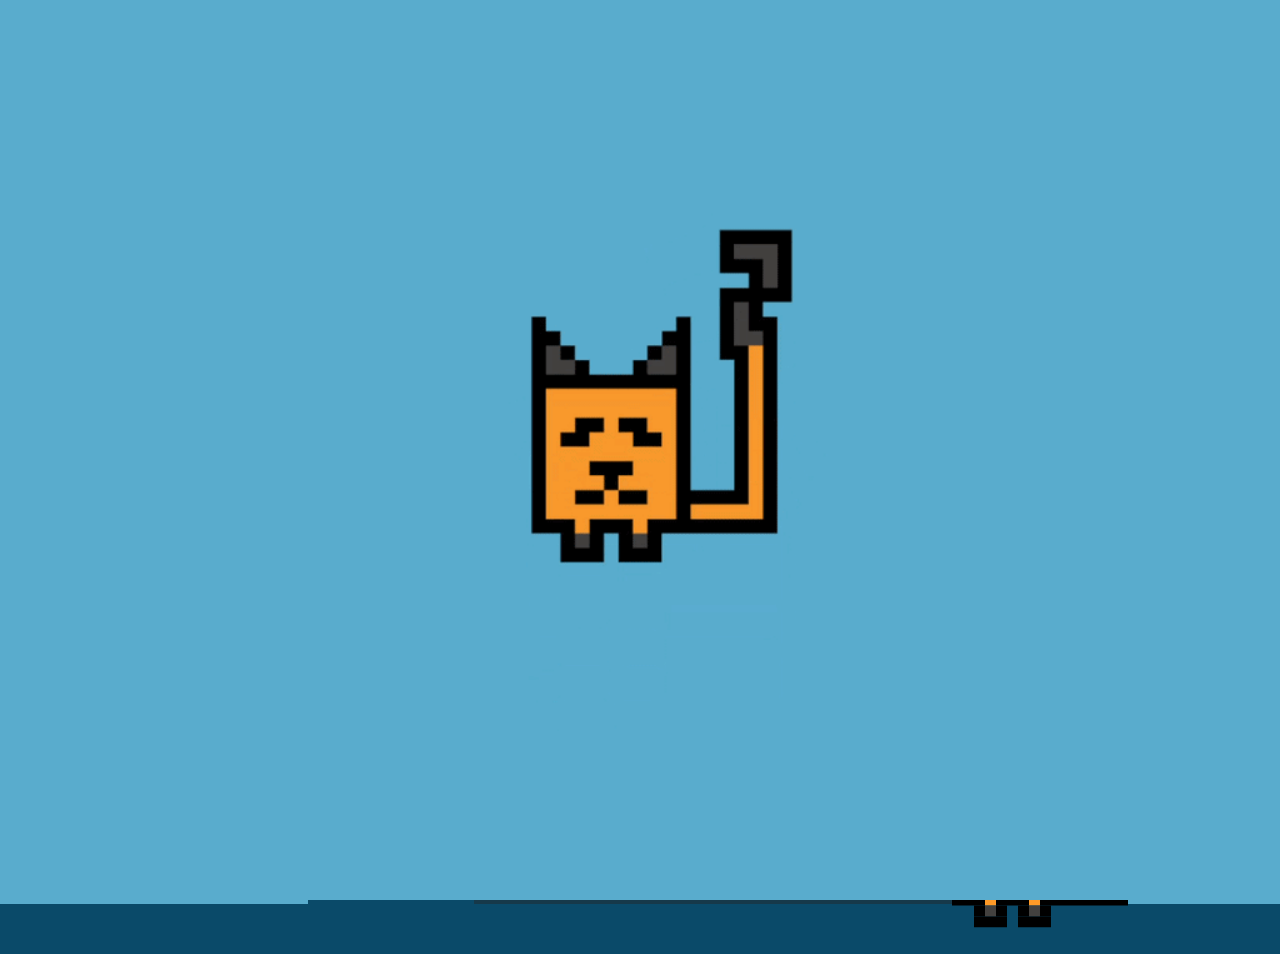
==== index.html @ 2dd996f3 "Added main.js, added dialog window" ====
<!DOCTYPE html>
<html lang="ru">

<head>
  <meta charset="UTF-8">
  <meta name="viewport" content="width=device-width, initial-scale=1.0">
  <meta http-equiv="X-UA-Compatible" content="ie=edge">
  <link rel="stylesheet" href="css/style.css">
  <link rel="preconnect" href="https://fonts.googleapis.com">
  <link rel="preconnect" href="https://fonts.gstatic.com" crossorigin>
  <link href="https://fonts.googleapis.com/css2?family=Days+One&display=swap" rel="stylesheet">
  <title>Код В Квадрате</title>
</head>

<body>
  <div class="preloader" id="preloader">
    <img class="preloader__gif" src="assets/cat_loader.gif" alt="Загрузка">
  </div>
  <header class="header">
    <div class="container">
      <div class="header__wrapper">
        <a class="header__main-link" href="index.html" aria-label="Ссылка на главную страницу">
          <svg class="header__icon-paw-main" width="68" height="60" aria-hidden="true">
            <use xlink:href="images/sprite.svg#icon-paw-main"></use>
          </svg>
        </a>
      </div>
    </div>
  </header>
  <main>
    <section class="main-page">
      <div class="container">
        <h1 class="visually-hidden">Код в Квадрате</h1>
        <div class="main-page__wrapper">
          <svg class="main-page__icon-pawprint" width="273" height="412" aria-hidden="true">
            <use xlink:href="images/sprite.svg#icon-pawprint"></use>
          </svg>
          <div class="main-page__game-preshow">

          </div>
          <ul class="main-page__codebox-list">
            <li class="main-page__codebox-item">
              <div class="main-page__box main-page__box--secret">
                <svg class="main-page__icon-question-mark" width="40" height="65" aria-hidden="true">
                  <use xlink:href="images/sprite.svg#icon-question-mark"></use>
                </svg>
              </div>
            </li>
            <li class="main-page__codebox-item">
              <div class="main-page__box">
                <svg class="main-page__icon-lock" width="66" height="78" aria-hidden="true">
                  <use xlink:href="images/sprite.svg#icon-lock"></use>
                </svg>
              </div>
            </li>
            <li class="main-page__codebox-item">
              <div class="main-page__box">
                <svg class="main-page__icon-lock" width="66" height="78" aria-hidden="true">
                  <use xlink:href="images/sprite.svg#icon-lock"></use>
                </svg>
              </div>
            </li>
            <li class="main-page__codebox-item">
              <div class="main-page__box">
                <svg class="main-page__icon-lock" width="66" height="78" aria-hidden="true">
                  <use xlink:href="images/sprite.svg#icon-lock"></use>
                </svg>
              </div>
            </li>
          </ul>
          <svg class="main-page__icon-sun" width="275" height="275" aria-hidden="true">
            <use xlink:href="images/sprite.svg#icon-sun"></use>
          </svg>
        </div>
      </div>
    </section>
  </main>
  <div class="dialog-overlay" id="dialog">
    <div class="dialog-box">
      <img class="dialog-box__cat-img" id="cat-sprite" src="images/cat-dialog-1.png" width="180" height="230"
        alt="Кот Рудис">
      <div class="dialog-box__picture">
        <picture>
          <img class="dialog-box__image" src="images/dialog-bg.png" width="1691" height="413" alt="Фон диалога">
        </picture>
      </div>
      <div class="dialog-box__content">
        <p class="dialog-box__text" id="dialog-text"></p>
        <div class="custom-input" id="name-container" hidden>
          <input class="custom-input__field" id="name" type="text" name="user-name" placeholder="Введи своё имя..."  maxlength="20">
        </div>
      </div>
      <button class="dialog-box__btn btn" id="next-btn">
        <svg class="dialog-box__icon-paw-btn" width="231" height="220" aria-hidden="true">
          <use xlink:href="images/sprite.svg#icon-paw-btn"></use>
        </svg>
      </button>
    </div>
  </div>
  <footer class="footer">
    <div class="container">
      <svg class="footer__icon-cat-smiling" width="187" height="187" aria-hidden="true">
        <use xlink:href="images/sprite.svg#icon-cat-smiling"></use>
      </svg>
    </div>
  </footer>
  <script src="js/main.js"></script>
</body>

</html>
---- css/style.css ----
/* Global */
/* ------------------------------------ */
/*! normalize.css v8.0.1 | MIT License | github.com/necolas/normalize.css */
/* Document
  ========================================================================== */
/**
 * 1. Correct the line height in all browsers.
 * 2. Prevent adjustments of font size after orientation changes in iOS.
 */
html {
  line-height: 1.15; /* 1 */
  -webkit-text-size-adjust: 100%; /* 2 */
}

/* Sections
  ========================================================================== */
/**
* Remove the margin in all browsers.
*/
body {
  margin: 0;
}

/**
* Render the `main` element consistently in IE.
*/
main {
  display: block;
}

/**
* Correct the font size and margin on `h1` elements within `section` and
* `article` contexts in Chrome, Firefox, and Safari.
*/
h1 {
  margin: 0.67em 0;
  font-size: 2em;
}

/* Grouping content
  ========================================================================== */
/**
* 1. Add the correct box sizing in Firefox.
* 2. Show the overflow in Edge and IE.
*/
hr {
  box-sizing: content-box; /* 1 */
  height: 0; /* 1 */
  overflow: visible; /* 2 */
}

/**
* 1. Correct the inheritance and scaling of font size in all browsers.
* 2. Correct the odd `em` font sizing in all browsers.
*/
pre {
  font-size: 1em; /* 2 */
  font-family: monospace, monospace; /* 1 */
}

/* Text-level semantics
  ========================================================================== */
/**
* Remove the gray background on active links in IE 10.
*/
a {
  background-color: transparent;
}

/**
* 1. Remove the bottom border in Chrome 57-
* 2. Add the correct text decoration in Chrome, Edge, IE, Opera, and Safari.
*/
abbr[title] {
  text-decoration: underline; /* 2 */
  -webkit-text-decoration: underline dotted;
          text-decoration: underline dotted; /* 2 */
  border-bottom: none; /* 1 */
}

/**
* Add the correct font weight in Chrome, Edge, and Safari.
*/
b,
strong {
  font-weight: bolder;
}

/**
* 1. Correct the inheritance and scaling of font size in all browsers.
* 2. Correct the odd `em` font sizing in all browsers.
*/
code,
kbd,
samp {
  font-size: 1em; /* 2 */
  font-family: monospace, monospace; /* 1 */
}

/**
* Add the correct font size in all browsers.
*/
small {
  font-size: 80%;
}

/**
* Prevent `sub` and `sup` elements from affecting the line height in
* all browsers.
*/
sub,
sup {
  position: relative;
  font-size: 75%;
  line-height: 0;
  vertical-align: baseline;
}

sub {
  bottom: -0.25em;
}

sup {
  top: -0.5em;
}

/* Embedded content
  ========================================================================== */
/**
* Remove the border on images inside links in IE 10.
*/
img {
  border-style: none;
}

/* Forms
  ========================================================================== */
/**
* 1. Change the font styles in all browsers.
* 2. Remove the margin in Firefox and Safari.
*/
button,
input,
optgroup,
select,
textarea {
  margin: 0; /* 2 */
  font-size: 100%; /* 1 */
  line-height: 1.15; /* 1 */
  font-family: inherit; /* 1 */
}

/**
* Show the overflow in IE.
* 1. Show the overflow in Edge.
*/
button,
input {
  /* 1 */
  overflow: visible;
}

/**
* Remove the inheritance of text transform in Edge, Firefox, and IE.
* 1. Remove the inheritance of text transform in Firefox.
*/
button,
select {
  /* 1 */
  text-transform: none;
}

/**
* Correct the inability to style clickable types in iOS and Safari.
*/
button,
[type=button],
[type=reset],
[type=submit] {
  -webkit-appearance: button;
}

/**
* Remove the inner border and padding in Firefox.
*/
button::-moz-focus-inner,
[type=button]::-moz-focus-inner,
[type=reset]::-moz-focus-inner,
[type=submit]::-moz-focus-inner {
  padding: 0;
  border-style: none;
}

/**
* Restore the focus styles unset by the previous rule.
*/
button:-moz-focusring,
[type=button]:-moz-focusring,
[type=reset]:-moz-focusring,
[type=submit]:-moz-focusring {
  outline: 1px dotted ButtonText;
}

/**
* Correct the padding in Firefox.
*/
fieldset {
  padding: 0.35em 0.75em 0.625em;
}

/**
* 1. Correct the text wrapping in Edge and IE.
* 2. Correct the color inheritance from `fieldset` elements in IE.
* 3. Remove the padding so developers are not caught out when they zero out
*    `fieldset` elements in all browsers.
*/
legend {
  display: table; /* 1 */
  box-sizing: border-box; /* 1 */
  max-width: 100%; /* 1 */
  padding: 0; /* 3 */
  color: inherit; /* 2 */
  white-space: normal; /* 1 */
}

/**
* Add the correct vertical alignment in Chrome, Firefox, and Opera.
*/
progress {
  vertical-align: baseline;
}

/**
* Remove the default vertical scrollbar in IE 10+.
*/
textarea {
  overflow: auto;
}

/**
* 1. Add the correct box sizing in IE 10.
* 2. Remove the padding in IE 10.
*/
[type=checkbox],
[type=radio] {
  box-sizing: border-box; /* 1 */
  padding: 0; /* 2 */
}

/**
* Correct the cursor style of increment and decrement buttons in Chrome.
*/
[type=number]::-webkit-inner-spin-button,
[type=number]::-webkit-outer-spin-button {
  height: auto;
}

/**
* 1. Correct the odd appearance in Chrome and Safari.
* 2. Correct the outline style in Safari.
*/
[type=search] {
  outline-offset: -2px; /* 2 */
  -webkit-appearance: textfield; /* 1 */
}

/**
* Remove the inner padding in Chrome and Safari on macOS.
*/
[type=search]::-webkit-search-decoration,
[type=search]::-webkit-search-cancel-button,
[type=search]::-webkit-search-results-button,
[type=search]::-webkit-search-results-decoration {
  -webkit-appearance: none;
}

/**
* 1. Correct the inability to style clickable types in iOS and Safari.
* 2. Change font properties to `inherit` in Safari.
*/
::-webkit-file-upload-button {
  font: inherit; /* 2 */
  -webkit-appearance: button; /* 1 */
}

/* Interactive
  ========================================================================== */
/*
* Add the correct display in Edge, IE 10+, and Firefox.
*/
details {
  display: block;
}

/*
* Add the correct display in all browsers.
*/
summary {
  display: list-item;
}

/* Misc
  ========================================================================== */
/**
* Add the correct display in IE 10+.
*/
template {
  display: none;
}

/**
* Add the correct display in IE 10.
*/
[hidden] {
  display: none;
}

/* Fonts */
/* ------------------------------------ */
/* Colors */
/* ------------------------------------ */
/* Breakpoints */
/* ------------------------------------ */
*,
*::after,
*::before {
  box-sizing: border-box;
}

body {
  font-family: "Days One", "Arial", sans-serif;
  font-style: normal;
  font-weight: 400;
  color: #1E222E;
  margin: 0;
  padding: 0;
  background-color: #59ACCD;
  display: flex;
  flex-direction: column;
  min-height: 100vh;
}

main {
  padding: 30px 0 0 0;
  flex-grow: 1;
}

img {
  display: block;
  max-width: 100%;
  -o-object-fit: cover;
     object-fit: cover;
  height: auto;
}

a {
  color: #1E222E;
  text-decoration: none;
}

.container {
  width: 100%;
  margin: 0 auto;
  padding: 0 15px;
}
@media (min-width: 768px) {
  .container {
    padding: 0 20px;
  }
}

.visually-hidden {
  position: absolute;
  width: 1px;
  height: 1px;
  margin: -1px;
  padding: 0;
  overflow: hidden;
  white-space: nowrap;
  border: 0;
  clip: rect(0 0 0 0);
  clip-path: inset(100%);
}

/* Blocks */
/* ------------------------------------ */
.preloader {
  position: fixed;
  inset: 0;
  z-index: 100;
  background-color: #59ACCD;
  display: flex;
  align-items: center;
  justify-content: center;
  transition: opacity 1s ease, visibility 1s ease;
  opacity: 1;
  visibility: visible;
}
.preloader.hide {
  opacity: 0;
  visibility: hidden;
  pointer-events: none;
}
.preloader__gif {
  width: 1000px;
  -webkit-user-select: none;
     -moz-user-select: none;
          user-select: none;
  pointer-events: none;
}

.dialog-overlay {
  position: fixed;
  inset: 0;
  background-color: rgba(33, 68, 85, 0.81);
  display: flex;
  justify-content: center;
  align-items: center;
  z-index: 99;
}

.dialog-box {
  position: relative;
}
.dialog-box__cat-img {
  -webkit-user-select: none;
     -moz-user-select: none;
          user-select: none;
  position: absolute;
  top: -20%;
  left: 50%;
  transform: translateX(-50%);
}
.dialog-box__content {
  position: absolute;
  top: 35%;
  left: 50%;
  transform: translateX(-50%);
  width: 100%;
  padding: 0 250px;
  display: flex;
  gap: 15px;
  flex-direction: column;
  align-items: center;
  justify-content: center;
}
.dialog-box__text {
  -webkit-user-select: none;
     -moz-user-select: none;
          user-select: none;
  margin: 0;
  font-family: "Days One";
  font-size: 64px;
  color: #FFFFFF;
}
.dialog-box__btn {
  position: absolute;
  bottom: -35%;
  left: 50%;
  transform: translateX(-50%);
}
.dialog-box__btn:hover .dialog-box__icon-paw-btn {
  color: #FF9A27;
}
.dialog-box__icon-paw-btn {
  color: #43413F;
}

.header {
  padding: 10px 0;
  background-color: #0A4A69;
}
.header__icon-paw-main {
  color: #43413F;
}
.header__main-link {
  display: flex;
  width: -moz-fit-content;
  width: fit-content;
  height: -moz-fit-content;
  height: fit-content;
}
.header__main-link:hover .header__icon-paw-main {
  color: #FF9A27;
}

.main-page__wrapper {
  display: flex;
  flex-direction: column;
  align-items: center;
  gap: 28px;
  position: relative;
}
.main-page__icon-pawprint, .main-page__icon-sun {
  position: absolute;
  z-index: 1;
}
.main-page__icon-pawprint {
  bottom: 12%;
  left: 4%;
}
.main-page__icon-sun {
  top: 0%;
  right: 3%;
}
.main-page__game-preshow {
  display: block;
  width: 1065px;
  height: 600px;
  border: 14px solid #0A4A69;
  border-radius: 43px;
  background-color: #90C9F3;
}
.main-page__codebox-list {
  display: flex;
  list-style-type: none;
  padding: 0;
  margin: 0;
}
.main-page__box {
  width: 166px;
  height: 166px;
  background-color: #6D99B8;
  border: 14px solid #16394A;
  display: flex;
  justify-content: center;
  align-items: center;
}
.main-page__box--secret {
  background-color: #90C9F3;
  border-color: #0A4A69;
}

.custom-input__field {
  font-size: 26pt;
  color: #16394A;
  padding: 11px 89px;
  border: 10px solid #0A4A69;
  border-radius: 50px;
  background-color: #90C9F3;
  outline: none;
}
.custom-input__field::-moz-placeholder {
  color: #366074;
}
.custom-input__field::placeholder {
  color: #366074;
}
.custom-input__field:hover {
  border-color: #63CCFF;
}

.footer {
  height: 50px;
  background-color: #0A4A69;
  position: relative;
}
.footer__icon-cat-smiling {
  position: absolute;
  z-index: 1;
  right: 11%;
  top: -140%;
  transform: translateY(-50%);
}

.btn {
  outline: none;
  padding: 14px;
  color: #FFFFFF;
  font-family: inherit;
  font-size: 16px;
  font-weight: 500;
  line-height: 20px;
  text-align: center;
  border: none;
  background: none;
  background-color: none;
  border-radius: 8px;
  cursor: pointer;
}/*# sourceMappingURL=style.css.map */
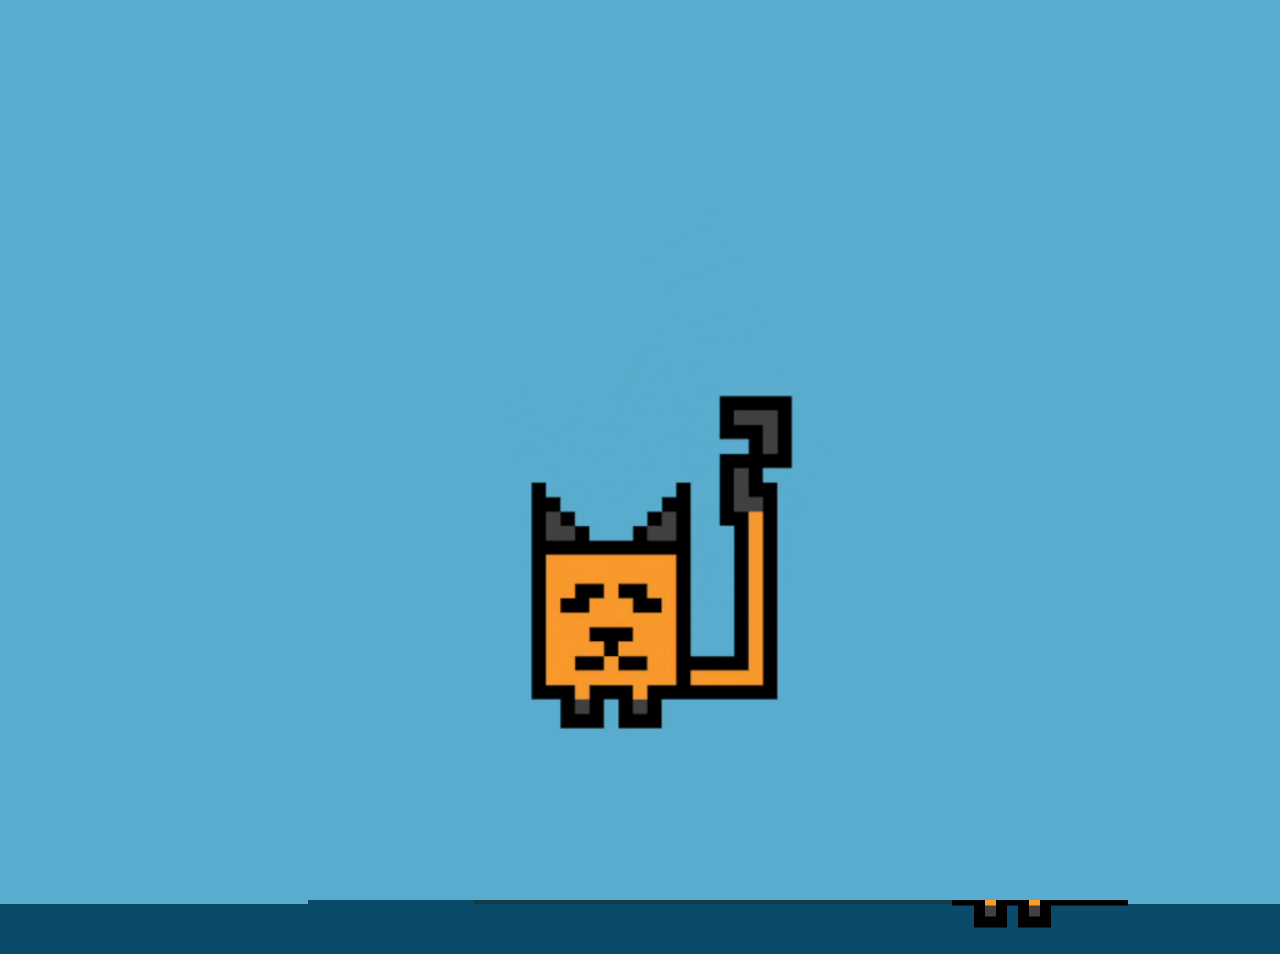
==== commit 4549aa3f: "Added favicon, changed dialog text" ====
--- a/index.html
+++ b/index.html
@@ -6,6 +6,7 @@
   <meta name="viewport" content="width=device-width, initial-scale=1.0">
   <meta http-equiv="X-UA-Compatible" content="ie=edge">
   <link rel="stylesheet" href="css/style.css">
+  <link rel="icon" href="images/favicon.png" type="image/x-icon">
   <link rel="preconnect" href="https://fonts.googleapis.com">
   <link rel="preconnect" href="https://fonts.gstatic.com" crossorigin>
   <link href="https://fonts.googleapis.com/css2?family=Days+One&display=swap" rel="stylesheet">
@@ -30,11 +31,9 @@
   <main>
     <section class="main-page">
       <div class="container">
-        <h1 class="visually-hidden">Код в Квадрате</h1>
+        <h1 class="visually-hidden">Код в Квадрате - Математические игры для детей</h1>
         <div class="main-page__wrapper">
-          <svg class="main-page__icon-pawprint" width="273" height="412" aria-hidden="true">
-            <use xlink:href="images/sprite.svg#icon-pawprint"></use>
-          </svg>
+          <img class="main-page__pawprint-img" src="images/pawprint.png" width="273" height="412" alt="Лапки">
           <div class="main-page__game-preshow">
 
           </div>
@@ -68,9 +67,7 @@
               </div>
             </li>
           </ul>
-          <svg class="main-page__icon-sun" width="275" height="275" aria-hidden="true">
-            <use xlink:href="images/sprite.svg#icon-sun"></use>
-          </svg>
+          <img class="main-page__sun-img" src="images/sun.png" width="275" height="275" alt="Солнце">
         </div>
       </div>
     </section>
@@ -99,9 +96,7 @@
   </div>
   <footer class="footer">
     <div class="container">
-      <svg class="footer__icon-cat-smiling" width="187" height="187" aria-hidden="true">
-        <use xlink:href="images/sprite.svg#icon-cat-smiling"></use>
-      </svg>
+       <img class="footer__cat-smiling-img" src="images/sitting-kitten.png" width="187" height="187" alt="Котёнок">
     </div>
   </footer>
   <script src="js/main.js"></script>
--- a/css/style.css
+++ b/css/style.css
@@ -445,6 +445,8 @@
   justify-content: center;
 }
 .dialog-box__text {
+  white-space: pre-wrap;
+  text-align: center;
   -webkit-user-select: none;
      -moz-user-select: none;
           user-select: none;
@@ -491,15 +493,18 @@
   gap: 28px;
   position: relative;
 }
-.main-page__icon-pawprint, .main-page__icon-sun {
+.main-page__pawprint-img, .main-page__sun-img {
   position: absolute;
   z-index: 1;
-}
-.main-page__icon-pawprint {
+  -webkit-user-select: none;
+     -moz-user-select: none;
+          user-select: none;
+}
+.main-page__pawprint-img {
   bottom: 12%;
   left: 4%;
 }
-.main-page__icon-sun {
+.main-page__sun-img {
   top: 0%;
   right: 3%;
 }
@@ -555,9 +560,12 @@
   background-color: #0A4A69;
   position: relative;
 }
-.footer__icon-cat-smiling {
+.footer__cat-smiling-img {
   position: absolute;
   z-index: 1;
+  -webkit-user-select: none;
+     -moz-user-select: none;
+          user-select: none;
   right: 11%;
   top: -140%;
   transform: translateY(-50%);
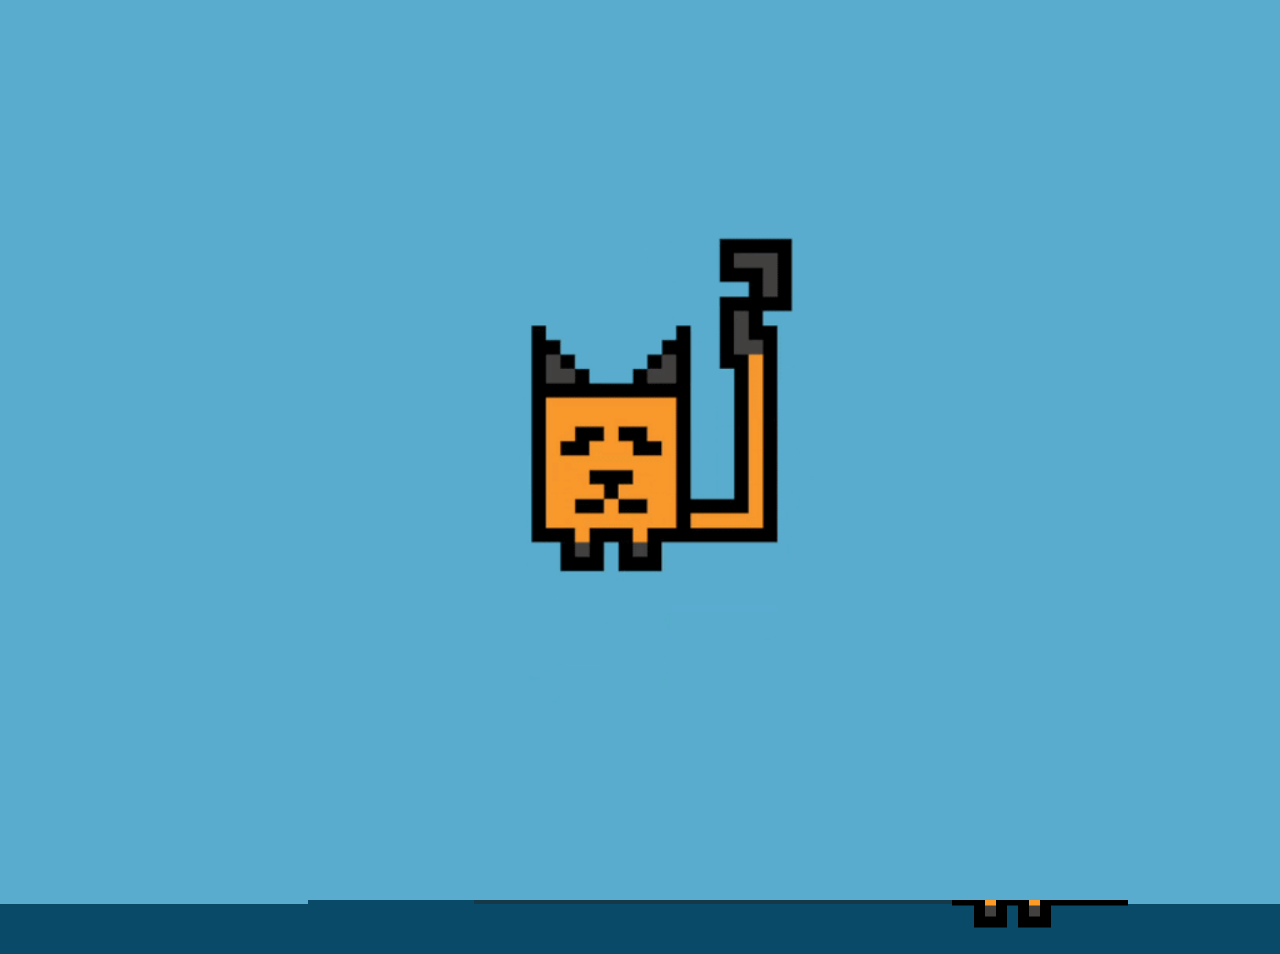
==== commit 9a3b69a3: "Fixed header icon hover state" ====
--- a/index.html
+++ b/index.html
@@ -21,9 +21,8 @@
     <div class="container">
       <div class="header__wrapper">
         <a class="header__main-link" href="index.html" aria-label="Ссылка на главную страницу">
-          <svg class="header__icon-paw-main" width="68" height="60" aria-hidden="true">
-            <use xlink:href="images/sprite.svg#icon-paw-main"></use>
-          </svg>
+          <img class="header__icon-paw-main" src="images/paw-main.png" width="68" height="60" alt="">
+          <img class="header__icon-paw-main-active" src="images/paw-main-active.png" width="68" height="60" alt="">
         </a>
       </div>
     </div>
@@ -34,36 +33,27 @@
         <h1 class="visually-hidden">Код в Квадрате - Математические игры для детей</h1>
         <div class="main-page__wrapper">
           <img class="main-page__pawprint-img" src="images/pawprint.png" width="273" height="412" alt="Лапки">
-          <div class="main-page__game-preshow">
-
-          </div>
+          <a class="main-page__game-link" href="fish-count-game.html" aria-label="Ссылка на игру">
+          </a>
           <ul class="main-page__codebox-list">
             <li class="main-page__codebox-item">
               <div class="main-page__box main-page__box--secret">
-                <svg class="main-page__icon-question-mark" width="40" height="65" aria-hidden="true">
-                  <use xlink:href="images/sprite.svg#icon-question-mark"></use>
-                </svg>
+                <img class="main-page__icon-question-mark" src="images/question-mark.png" width="40" height="65" alt="Вопросительный знак">
               </div>
             </li>
             <li class="main-page__codebox-item">
               <div class="main-page__box">
-                <svg class="main-page__icon-lock" width="66" height="78" aria-hidden="true">
-                  <use xlink:href="images/sprite.svg#icon-lock"></use>
-                </svg>
+                <img class="main-page__icon-lock" src="images/lock.png" width="66" height="78" alt="Замок">
               </div>
             </li>
             <li class="main-page__codebox-item">
               <div class="main-page__box">
-                <svg class="main-page__icon-lock" width="66" height="78" aria-hidden="true">
-                  <use xlink:href="images/sprite.svg#icon-lock"></use>
-                </svg>
+                <img class="main-page__icon-lock" src="images/lock.png" width="66" height="78" alt="Замок">
               </div>
             </li>
             <li class="main-page__codebox-item">
               <div class="main-page__box">
-                <svg class="main-page__icon-lock" width="66" height="78" aria-hidden="true">
-                  <use xlink:href="images/sprite.svg#icon-lock"></use>
-                </svg>
+                <img class="main-page__icon-lock" src="images/lock.png" width="66" height="78" alt="Замок">
               </div>
             </li>
           </ul>
@@ -88,9 +78,8 @@
         </div>
       </div>
       <button class="dialog-box__btn btn" id="next-btn">
-        <svg class="dialog-box__icon-paw-btn" width="231" height="220" aria-hidden="true">
-          <use xlink:href="images/sprite.svg#icon-paw-btn"></use>
-        </svg>
+        <img class="dialog-box__paw-btn" src="images/paw-btn.png" width="231" height="220" alt="Кнопка-лапка">
+        <img class="dialog-box__paw-btn-active" src="images/paw-btn-active.png" width="231" height="220" alt="Кнопка-лапка активная">
       </button>
     </div>
   </div>
--- a/css/style.css
+++ b/css/style.css
@@ -361,11 +361,11 @@
 .container {
   width: 100%;
   margin: 0 auto;
-  padding: 0 15px;
-}
-@media (min-width: 768px) {
+  padding: 0 20px;
+}
+@media (max-width: 767px) {
   .container {
-    padding: 0 20px;
+    padding: 0 5px;
   }
 }
 
@@ -431,6 +431,11 @@
   left: 50%;
   transform: translateX(-50%);
 }
+.dialog-box__image {
+  -webkit-user-select: none;
+     -moz-user-select: none;
+          user-select: none;
+}
 .dialog-box__content {
   position: absolute;
   top: 35%;
@@ -461,19 +466,43 @@
   left: 50%;
   transform: translateX(-50%);
 }
-.dialog-box__btn:hover .dialog-box__icon-paw-btn {
-  color: #FF9A27;
-}
-.dialog-box__icon-paw-btn {
-  color: #43413F;
+.dialog-box__btn:hover .dialog-box__paw-btn, .dialog-box__btn:focus-visible .dialog-box__paw-btn {
+  display: none;
+}
+.dialog-box__btn:hover .dialog-box__paw-btn-active, .dialog-box__btn:focus-visible .dialog-box__paw-btn-active {
+  display: block;
+  -webkit-user-select: none;
+     -moz-user-select: none;
+          user-select: none;
+}
+.dialog-box__paw-btn-active {
+  display: none;
 }
 
 .header {
   padding: 10px 0;
   background-color: #0A4A69;
 }
+@media (max-width: 767px) {
+  .header {
+    padding: 5px 0;
+  }
+}
 .header__icon-paw-main {
+  display: block;
+  width: 68px;
+  height: 60px;
   color: #43413F;
+  flex-shrink: 0;
+}
+@media (max-width: 767px) {
+  .header__icon-paw-main {
+    width: 35px;
+    height: 32px;
+  }
+}
+.header__icon-paw-main-active {
+  display: none;
 }
 .header__main-link {
   display: flex;
@@ -482,8 +511,21 @@
   height: -moz-fit-content;
   height: fit-content;
 }
-.header__main-link:hover .header__icon-paw-main {
-  color: #FF9A27;
+.header__main-link:hover, .header__main-link:focus, .header__main-link:focus-visible {
+  outline: none;
+}
+.header__main-link:hover .header__icon-paw-main, .header__main-link:focus .header__icon-paw-main, .header__main-link:focus-visible .header__icon-paw-main {
+  display: none;
+}
+.header__main-link:hover .header__icon-paw-main-active, .header__main-link:focus .header__icon-paw-main-active, .header__main-link:focus-visible .header__icon-paw-main-active {
+  display: block;
+  height: 60px;
+}
+@media (max-width: 767px) {
+  .header__main-link:hover .header__icon-paw-main-active, .header__main-link:focus .header__icon-paw-main-active, .header__main-link:focus-visible .header__icon-paw-main-active {
+    width: 35px;
+    height: 32px;
+  }
 }
 
 .main-page__wrapper {
@@ -504,17 +546,43 @@
   bottom: 12%;
   left: 4%;
 }
+@media (max-width: 767px) {
+  .main-page__pawprint-img {
+    display: none;
+  }
+}
 .main-page__sun-img {
   top: 0%;
   right: 3%;
 }
-.main-page__game-preshow {
+@media (max-width: 767px) {
+  .main-page__sun-img {
+    display: none;
+  }
+}
+.main-page__game-link {
   display: block;
-  width: 1065px;
-  height: 600px;
+  min-width: 1070px;
+  min-height: 600px;
+  aspect-ratio: 1070/600;
   border: 14px solid #0A4A69;
   border-radius: 43px;
-  background-color: #90C9F3;
+  background-image: url("../images/preshow-1.png");
+  background-repeat: no-repeat;
+  background-position: center;
+  background-size: cover;
+}
+@media (max-width: 767px) {
+  .main-page__game-link {
+    min-width: 95%;
+    aspect-ratio: 300/500;
+    border-width: 8px;
+    background-image: url("../images/preshow-mobile-1.png");
+  }
+}
+.main-page__game-link:hover, .main-page__game-link:focus-visible {
+  border-color: #90C9F3;
+  outline: none;
 }
 .main-page__codebox-list {
   display: flex;
@@ -531,9 +599,28 @@
   justify-content: center;
   align-items: center;
 }
+@media (max-width: 767px) {
+  .main-page__box {
+    width: 75px;
+    height: 75px;
+    border-width: 7px;
+  }
+}
 .main-page__box--secret {
   background-color: #90C9F3;
   border-color: #0A4A69;
+}
+@media (max-width: 767px) {
+  .main-page__icon-question-mark {
+    width: 19px;
+    height: 30px;
+  }
+}
+@media (max-width: 767px) {
+  .main-page__icon-lock {
+    width: 28px;
+    height: 34px;
+  }
 }
 
 .custom-input__field {
@@ -551,7 +638,7 @@
 .custom-input__field::placeholder {
   color: #366074;
 }
-.custom-input__field:hover {
+.custom-input__field:hover, .custom-input__field:focus, .custom-input__field:focus-visible {
   border-color: #63CCFF;
 }
 
@@ -559,6 +646,11 @@
   height: 50px;
   background-color: #0A4A69;
   position: relative;
+}
+@media (max-width: 767px) {
+  .footer {
+    height: 38px;
+  }
 }
 .footer__cat-smiling-img {
   position: absolute;
@@ -569,6 +661,11 @@
   right: 11%;
   top: -140%;
   transform: translateY(-50%);
+}
+@media (max-width: 767px) {
+  .footer__cat-smiling-img {
+    display: none;
+  }
 }
 
 .btn {
@@ -585,4 +682,7 @@
   background-color: none;
   border-radius: 8px;
   cursor: pointer;
+}
+.btn:focus, .btn:focus-visible {
+  outline: none;
 }/*# sourceMappingURL=style.css.map */
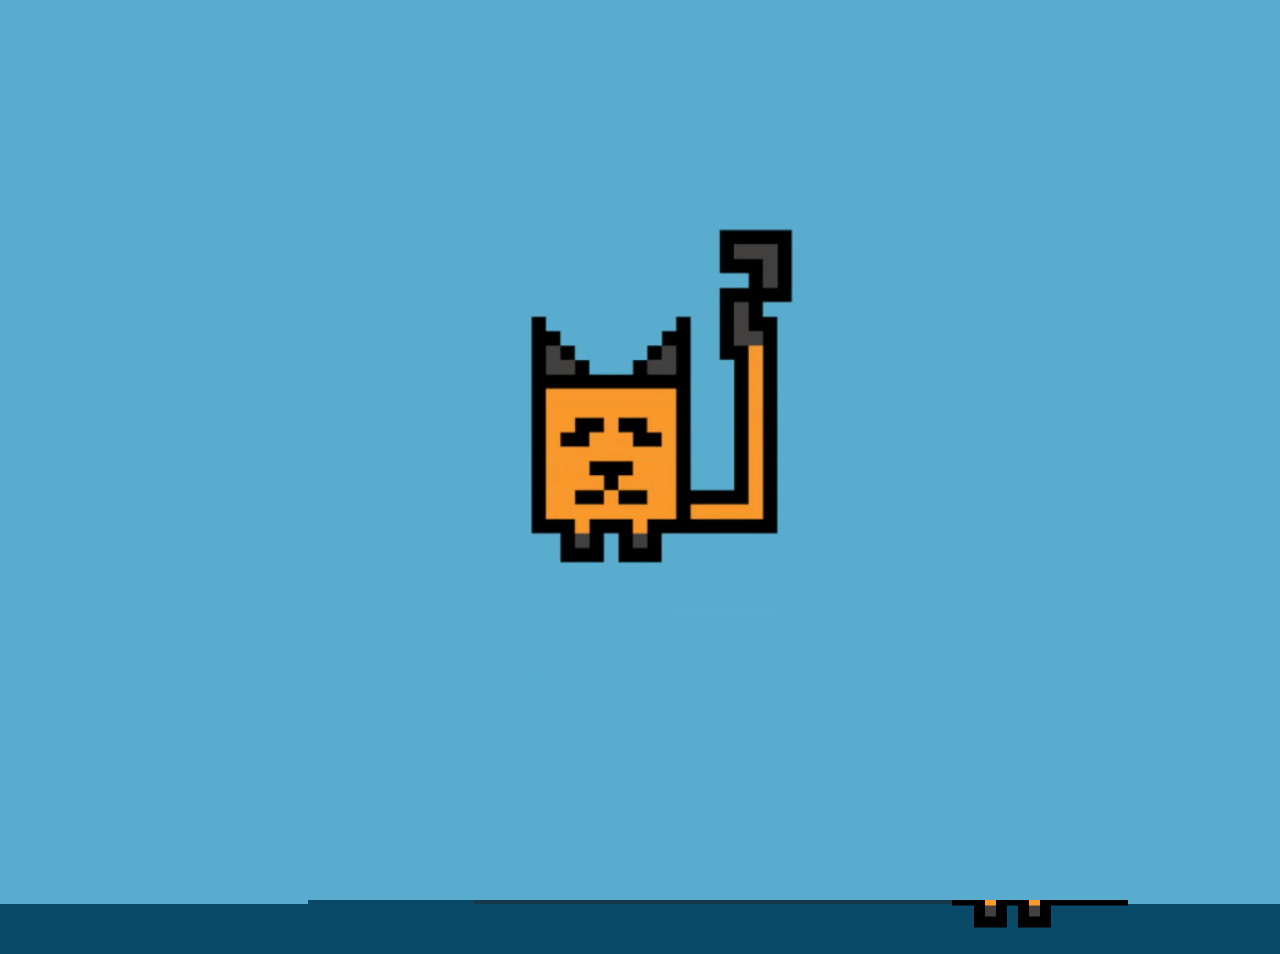
==== commit 63bf2976: "Added fish-count game" ====
--- a/index.html
+++ b/index.html
@@ -22,7 +22,7 @@
       <div class="header__wrapper">
         <a class="header__main-link" href="index.html" aria-label="Ссылка на главную страницу">
           <img class="header__icon-paw-main" src="images/paw-main.png" width="68" height="60" alt="">
-          <img class="header__icon-paw-main-active" src="images/paw-main-active.png" width="68" height="60" alt="">
+          <img class="header__icon-paw-main header__icon-paw-main--active" src="images/paw-main-active.png" width="68" height="60" alt="">
         </a>
       </div>
     </div>
@@ -35,25 +35,25 @@
           <img class="main-page__pawprint-img" src="images/pawprint.png" width="273" height="412" alt="Лапки">
           <a class="main-page__game-link" href="fish-count-game.html" aria-label="Ссылка на игру">
           </a>
-          <ul class="main-page__codebox-list">
-            <li class="main-page__codebox-item">
-              <div class="main-page__box main-page__box--secret">
-                <img class="main-page__icon-question-mark" src="images/question-mark.png" width="40" height="65" alt="Вопросительный знак">
+          <ul class="codebox__list">
+            <li class="codebox__item">
+              <div class="codebox__box codebox__box--secret">
+                <img class="codebox__icon-question-mark" src="images/question-mark.png" width="40" height="65" alt="Вопросительный знак">
               </div>
             </li>
-            <li class="main-page__codebox-item">
-              <div class="main-page__box">
-                <img class="main-page__icon-lock" src="images/lock.png" width="66" height="78" alt="Замок">
+            <li class="codebox__item">
+              <div class="codebox__box">
+                <img class="codebox__icon-lock" src="images/lock.png" width="66" height="78" alt="Замок">
               </div>
             </li>
-            <li class="main-page__codebox-item">
-              <div class="main-page__box">
-                <img class="main-page__icon-lock" src="images/lock.png" width="66" height="78" alt="Замок">
+            <li class="codebox__item">
+              <div class="codebox__box">
+                <img class="codebox__icon-lock" src="images/lock.png" width="66" height="78" alt="Замок">
               </div>
             </li>
-            <li class="main-page__codebox-item">
-              <div class="main-page__box">
-                <img class="main-page__icon-lock" src="images/lock.png" width="66" height="78" alt="Замок">
+            <li class="codebox__item">
+              <div class="codebox__box">
+                <img class="codebox__icon-lock" src="images/lock.png" width="66" height="78" alt="Замок">
               </div>
             </li>
           </ul>
@@ -62,24 +62,25 @@
       </div>
     </section>
   </main>
-  <div class="dialog-overlay" id="dialog">
+  <div class="dialog-overlay" id="indexDialog">
     <div class="dialog-box">
-      <img class="dialog-box__cat-img" id="cat-sprite" src="images/cat-dialog-1.png" width="180" height="230"
+      <img class="dialog-box__cat-img" id="indexCat-sprite" src="images/cat-dialog-1.png" width="180" height="230"
         alt="Кот Рудис">
       <div class="dialog-box__picture">
         <picture>
+          <source media="(max-width: 767px)" srcset="images/dialog-bg-mobile.png">
           <img class="dialog-box__image" src="images/dialog-bg.png" width="1691" height="413" alt="Фон диалога">
         </picture>
       </div>
       <div class="dialog-box__content">
-        <p class="dialog-box__text" id="dialog-text"></p>
+        <p class="dialog-box__text" id="indexDialog-text"></p>
         <div class="custom-input" id="name-container" hidden>
           <input class="custom-input__field" id="name" type="text" name="user-name" placeholder="Введи своё имя..."  maxlength="20">
         </div>
       </div>
-      <button class="dialog-box__btn btn" id="next-btn">
+      <button class="dialog-box__btn btn" id="indexNext-btn">
         <img class="dialog-box__paw-btn" src="images/paw-btn.png" width="231" height="220" alt="Кнопка-лапка">
-        <img class="dialog-box__paw-btn-active" src="images/paw-btn-active.png" width="231" height="220" alt="Кнопка-лапка активная">
+        <img class="dialog-box__paw-btn dialog-box__paw-btn--active" src="images/paw-btn-active.png" width="231" height="220" alt="Кнопка-лапка активная">
       </button>
     </div>
   </div>
--- a/css/style.css
+++ b/css/style.css
@@ -384,290 +384,6 @@
 
 /* Blocks */
 /* ------------------------------------ */
-.preloader {
-  position: fixed;
-  inset: 0;
-  z-index: 100;
-  background-color: #59ACCD;
-  display: flex;
-  align-items: center;
-  justify-content: center;
-  transition: opacity 1s ease, visibility 1s ease;
-  opacity: 1;
-  visibility: visible;
-}
-.preloader.hide {
-  opacity: 0;
-  visibility: hidden;
-  pointer-events: none;
-}
-.preloader__gif {
-  width: 1000px;
-  -webkit-user-select: none;
-     -moz-user-select: none;
-          user-select: none;
-  pointer-events: none;
-}
-
-.dialog-overlay {
-  position: fixed;
-  inset: 0;
-  background-color: rgba(33, 68, 85, 0.81);
-  display: flex;
-  justify-content: center;
-  align-items: center;
-  z-index: 99;
-}
-
-.dialog-box {
-  position: relative;
-}
-.dialog-box__cat-img {
-  -webkit-user-select: none;
-     -moz-user-select: none;
-          user-select: none;
-  position: absolute;
-  top: -20%;
-  left: 50%;
-  transform: translateX(-50%);
-}
-.dialog-box__image {
-  -webkit-user-select: none;
-     -moz-user-select: none;
-          user-select: none;
-}
-.dialog-box__content {
-  position: absolute;
-  top: 35%;
-  left: 50%;
-  transform: translateX(-50%);
-  width: 100%;
-  padding: 0 250px;
-  display: flex;
-  gap: 15px;
-  flex-direction: column;
-  align-items: center;
-  justify-content: center;
-}
-.dialog-box__text {
-  white-space: pre-wrap;
-  text-align: center;
-  -webkit-user-select: none;
-     -moz-user-select: none;
-          user-select: none;
-  margin: 0;
-  font-family: "Days One";
-  font-size: 64px;
-  color: #FFFFFF;
-}
-.dialog-box__btn {
-  position: absolute;
-  bottom: -35%;
-  left: 50%;
-  transform: translateX(-50%);
-}
-.dialog-box__btn:hover .dialog-box__paw-btn, .dialog-box__btn:focus-visible .dialog-box__paw-btn {
-  display: none;
-}
-.dialog-box__btn:hover .dialog-box__paw-btn-active, .dialog-box__btn:focus-visible .dialog-box__paw-btn-active {
-  display: block;
-  -webkit-user-select: none;
-     -moz-user-select: none;
-          user-select: none;
-}
-.dialog-box__paw-btn-active {
-  display: none;
-}
-
-.header {
-  padding: 10px 0;
-  background-color: #0A4A69;
-}
-@media (max-width: 767px) {
-  .header {
-    padding: 5px 0;
-  }
-}
-.header__icon-paw-main {
-  display: block;
-  width: 68px;
-  height: 60px;
-  color: #43413F;
-  flex-shrink: 0;
-}
-@media (max-width: 767px) {
-  .header__icon-paw-main {
-    width: 35px;
-    height: 32px;
-  }
-}
-.header__icon-paw-main-active {
-  display: none;
-}
-.header__main-link {
-  display: flex;
-  width: -moz-fit-content;
-  width: fit-content;
-  height: -moz-fit-content;
-  height: fit-content;
-}
-.header__main-link:hover, .header__main-link:focus, .header__main-link:focus-visible {
-  outline: none;
-}
-.header__main-link:hover .header__icon-paw-main, .header__main-link:focus .header__icon-paw-main, .header__main-link:focus-visible .header__icon-paw-main {
-  display: none;
-}
-.header__main-link:hover .header__icon-paw-main-active, .header__main-link:focus .header__icon-paw-main-active, .header__main-link:focus-visible .header__icon-paw-main-active {
-  display: block;
-  height: 60px;
-}
-@media (max-width: 767px) {
-  .header__main-link:hover .header__icon-paw-main-active, .header__main-link:focus .header__icon-paw-main-active, .header__main-link:focus-visible .header__icon-paw-main-active {
-    width: 35px;
-    height: 32px;
-  }
-}
-
-.main-page__wrapper {
-  display: flex;
-  flex-direction: column;
-  align-items: center;
-  gap: 28px;
-  position: relative;
-}
-.main-page__pawprint-img, .main-page__sun-img {
-  position: absolute;
-  z-index: 1;
-  -webkit-user-select: none;
-     -moz-user-select: none;
-          user-select: none;
-}
-.main-page__pawprint-img {
-  bottom: 12%;
-  left: 4%;
-}
-@media (max-width: 767px) {
-  .main-page__pawprint-img {
-    display: none;
-  }
-}
-.main-page__sun-img {
-  top: 0%;
-  right: 3%;
-}
-@media (max-width: 767px) {
-  .main-page__sun-img {
-    display: none;
-  }
-}
-.main-page__game-link {
-  display: block;
-  min-width: 1070px;
-  min-height: 600px;
-  aspect-ratio: 1070/600;
-  border: 14px solid #0A4A69;
-  border-radius: 43px;
-  background-image: url("../images/preshow-1.png");
-  background-repeat: no-repeat;
-  background-position: center;
-  background-size: cover;
-}
-@media (max-width: 767px) {
-  .main-page__game-link {
-    min-width: 95%;
-    aspect-ratio: 300/500;
-    border-width: 8px;
-    background-image: url("../images/preshow-mobile-1.png");
-  }
-}
-.main-page__game-link:hover, .main-page__game-link:focus-visible {
-  border-color: #90C9F3;
-  outline: none;
-}
-.main-page__codebox-list {
-  display: flex;
-  list-style-type: none;
-  padding: 0;
-  margin: 0;
-}
-.main-page__box {
-  width: 166px;
-  height: 166px;
-  background-color: #6D99B8;
-  border: 14px solid #16394A;
-  display: flex;
-  justify-content: center;
-  align-items: center;
-}
-@media (max-width: 767px) {
-  .main-page__box {
-    width: 75px;
-    height: 75px;
-    border-width: 7px;
-  }
-}
-.main-page__box--secret {
-  background-color: #90C9F3;
-  border-color: #0A4A69;
-}
-@media (max-width: 767px) {
-  .main-page__icon-question-mark {
-    width: 19px;
-    height: 30px;
-  }
-}
-@media (max-width: 767px) {
-  .main-page__icon-lock {
-    width: 28px;
-    height: 34px;
-  }
-}
-
-.custom-input__field {
-  font-size: 26pt;
-  color: #16394A;
-  padding: 11px 89px;
-  border: 10px solid #0A4A69;
-  border-radius: 50px;
-  background-color: #90C9F3;
-  outline: none;
-}
-.custom-input__field::-moz-placeholder {
-  color: #366074;
-}
-.custom-input__field::placeholder {
-  color: #366074;
-}
-.custom-input__field:hover, .custom-input__field:focus, .custom-input__field:focus-visible {
-  border-color: #63CCFF;
-}
-
-.footer {
-  height: 50px;
-  background-color: #0A4A69;
-  position: relative;
-}
-@media (max-width: 767px) {
-  .footer {
-    height: 38px;
-  }
-}
-.footer__cat-smiling-img {
-  position: absolute;
-  z-index: 1;
-  -webkit-user-select: none;
-     -moz-user-select: none;
-          user-select: none;
-  right: 11%;
-  top: -140%;
-  transform: translateY(-50%);
-}
-@media (max-width: 767px) {
-  .footer__cat-smiling-img {
-    display: none;
-  }
-}
-
 .btn {
   outline: none;
   padding: 14px;
@@ -685,4 +401,483 @@
 }
 .btn:focus, .btn:focus-visible {
   outline: none;
+}
+
+.custom-input__field {
+  font-size: 26pt;
+  color: #16394A;
+  padding: 11px 89px;
+  border: 10px solid #0A4A69;
+  border-radius: 50px;
+  background-color: #90C9F3;
+  outline: none;
+}
+@media (max-width: 767px) {
+  .custom-input__field {
+    font-size: 15px;
+    border-radius: 35px;
+    border-width: 6px;
+    padding: 11px 0;
+    text-align: center;
+  }
+}
+.custom-input__field::-moz-placeholder {
+  color: #366074;
+}
+.custom-input__field::placeholder {
+  color: #366074;
+}
+.custom-input__field:hover, .custom-input__field:focus, .custom-input__field:focus-visible {
+  border-color: #63CCFF;
+}
+
+.preloader {
+  position: fixed;
+  inset: 0;
+  z-index: 100;
+  background-color: #59ACCD;
+  display: flex;
+  align-items: center;
+  justify-content: center;
+  transition: opacity 1s ease, visibility 1s ease;
+  opacity: 1;
+  visibility: visible;
+}
+.preloader.hide {
+  opacity: 0;
+  visibility: hidden;
+  pointer-events: none;
+}
+.preloader__gif {
+  width: 1000px;
+  -webkit-user-select: none;
+     -moz-user-select: none;
+          user-select: none;
+  pointer-events: none;
+}
+
+.dialog-overlay {
+  position: fixed;
+  inset: 0;
+  background-color: rgba(33, 68, 85, 0.81);
+  display: flex;
+  justify-content: center;
+  align-items: center;
+  z-index: 99;
+}
+
+.dialog-box {
+  position: relative;
+}
+.dialog-box__cat-img {
+  -webkit-user-select: none;
+     -moz-user-select: none;
+          user-select: none;
+  position: absolute;
+  top: -20%;
+  left: 50%;
+  transform: translateX(-50%);
+}
+@media (max-width: 767px) {
+  .dialog-box__cat-img {
+    top: -10%;
+    width: 104px;
+    height: 133px;
+  }
+}
+.dialog-box__image {
+  -webkit-user-select: none;
+     -moz-user-select: none;
+          user-select: none;
+}
+@media (max-width: 767px) {
+  .dialog-box__image {
+    width: 312px;
+    aspect-ratio: 312/391;
+  }
+}
+.dialog-box__content {
+  position: absolute;
+  top: 35%;
+  left: 50%;
+  transform: translateX(-50%);
+  width: 100%;
+  padding: 0 250px;
+  display: flex;
+  gap: 15px;
+  flex-direction: column;
+  align-items: center;
+  justify-content: center;
+}
+@media (max-width: 767px) {
+  .dialog-box__content {
+    top: 30%;
+    padding: 0 20px;
+  }
+}
+.dialog-box__text {
+  white-space: pre-wrap;
+  text-align: center;
+  -webkit-user-select: none;
+     -moz-user-select: none;
+          user-select: none;
+  margin: 0;
+  font-family: "Days One";
+  font-size: 64px;
+  color: #FFFFFF;
+}
+@media (max-width: 767px) {
+  .dialog-box__text {
+    font-size: 24pt;
+  }
+}
+.dialog-box__btn {
+  position: absolute;
+  bottom: -35%;
+  left: 50%;
+  transform: translateX(-50%);
+}
+@media (max-width: 767px) {
+  .dialog-box__btn {
+    width: 122px;
+    height: 116px;
+    bottom: -10%;
+  }
+}
+.dialog-box__btn:hover .dialog-box__paw-btn, .dialog-box__btn:focus-visible .dialog-box__paw-btn {
+  display: none;
+}
+.dialog-box__btn:hover .dialog-box__paw-btn--active, .dialog-box__btn:focus-visible .dialog-box__paw-btn--active {
+  display: block;
+  -webkit-user-select: none;
+     -moz-user-select: none;
+          user-select: none;
+}
+.dialog-box__paw-btn--active {
+  display: none;
+}
+
+.header {
+  padding: 10px 0;
+  background-color: #0A4A69;
+}
+@media (max-width: 767px) {
+  .header {
+    padding: 5px 0;
+  }
+}
+.header__icon-paw-main {
+  display: block;
+  width: 68px;
+  height: 60px;
+  color: #43413F;
+  flex-shrink: 0;
+}
+.header__icon-paw-main--active {
+  display: none;
+}
+@media (max-width: 767px) {
+  .header__icon-paw-main {
+    width: 35px;
+    height: 32px;
+  }
+}
+.header__main-link {
+  display: flex;
+  width: -moz-fit-content;
+  width: fit-content;
+  height: -moz-fit-content;
+  height: fit-content;
+}
+.header__main-link:hover, .header__main-link:focus, .header__main-link:focus-visible {
+  outline: none;
+}
+.header__main-link:hover .header__icon-paw-main, .header__main-link:focus .header__icon-paw-main, .header__main-link:focus-visible .header__icon-paw-main {
+  display: none;
+}
+.header__main-link:hover .header__icon-paw-main--active, .header__main-link:focus .header__icon-paw-main--active, .header__main-link:focus-visible .header__icon-paw-main--active {
+  display: block;
+}
+
+.codebox__list {
+  display: flex;
+  list-style-type: none;
+  padding: 0;
+  margin: 0;
+}
+.codebox__box {
+  width: 166px;
+  height: 166px;
+  background-color: #6D99B8;
+  border: 14px solid #16394A;
+  display: flex;
+  justify-content: center;
+  align-items: center;
+}
+@media (max-width: 767px) {
+  .codebox__box {
+    width: 75px;
+    height: 75px;
+    border-width: 7px;
+  }
+}
+.codebox__box--secret {
+  background-color: #90C9F3;
+  border-color: #0A4A69;
+}
+.codebox__code {
+  white-space: pre-wrap;
+  -webkit-user-select: none;
+     -moz-user-select: none;
+          user-select: none;
+  margin: 0;
+  font-family: "Days One";
+  font-size: 100px;
+  color: #000000;
+}
+@media (max-width: 767px) {
+  .codebox__code {
+    font-size: 24pt;
+  }
+}
+@media (max-width: 767px) {
+  .codebox__icon-question-mark {
+    width: 19px;
+    height: 30px;
+  }
+}
+@media (max-width: 767px) {
+  .codebox__icon-lock {
+    width: 28px;
+    height: 34px;
+  }
+}
+
+.main-page__wrapper {
+  display: flex;
+  flex-direction: column;
+  align-items: center;
+  gap: 28px;
+  position: relative;
+}
+.main-page__pawprint-img, .main-page__sun-img {
+  position: absolute;
+  z-index: 1;
+  -webkit-user-select: none;
+     -moz-user-select: none;
+          user-select: none;
+}
+.main-page__pawprint-img {
+  bottom: 12%;
+  left: 0%;
+}
+@media (max-width: 767px) {
+  .main-page__pawprint-img {
+    display: none;
+  }
+}
+.main-page__sun-img {
+  top: 0%;
+  right: 0%;
+}
+@media (max-width: 767px) {
+  .main-page__sun-img {
+    display: none;
+  }
+}
+.main-page__game-link {
+  display: block;
+  width: 90%;
+  max-width: 1070px;
+  aspect-ratio: 1070/600;
+  border: 14px solid #0A4A69;
+  border-radius: 43px;
+  background-image: url("../images/preshow-1.png");
+  background-repeat: no-repeat;
+  background-position: center;
+  background-size: cover;
+}
+@media (max-width: 767px) {
+  .main-page__game-link {
+    width: 95%;
+    aspect-ratio: 300/500;
+    border-width: 8px;
+    background-image: url("../images/preshow-mobile-1.png");
+  }
+}
+.main-page__game-link:hover, .main-page__game-link:focus-visible {
+  border-color: #90C9F3;
+  outline: none;
+}
+
+.game {
+  margin: 0 0 20px 0;
+}
+.game__field {
+  display: flex;
+  position: relative;
+  width: 90%;
+  max-width: 1350px;
+  aspect-ratio: 16/9;
+  margin: 0 auto;
+  background-image: url("../images/game-1-bg.png");
+  background-size: cover;
+  background-position: center;
+  border: 14px solid #0A4A69;
+  border-radius: 43px;
+}
+.game__fish {
+  position: absolute;
+  padding: 0;
+  margin: 0;
+  height: -moz-fit-content;
+  height: fit-content;
+  transition: filter 0.15s ease;
+  transform: translateX(-50%);
+  transform: translateY(-50%);
+}
+.game__fish:hover {
+  filter: drop-shadow(4px 0 0 #FFFFFF) drop-shadow(-4px 0 0 #FFFFFF) drop-shadow(0 4px 0 #FFFFFF) drop-shadow(0 -4px 0 #FFFFFF);
+}
+.game__fish--correct {
+  filter: drop-shadow(4px 0 0 #39d353) drop-shadow(-4px 0 0 #39d353) drop-shadow(0 4px 0 #39d353) drop-shadow(0 -4px 0 #39d353);
+}
+.game__fish--wrong {
+  filter: drop-shadow(4px 0 0 #ff3b3b) drop-shadow(-4px 0 0 #ff3b3b) drop-shadow(0 4px 0 #ff3b3b) drop-shadow(0 -4px 0 #ff3b3b);
+}
+.game__fish--1 {
+  top: 15%;
+  left: 10%;
+}
+.game__fish--2 {
+  top: 14%;
+  right: 25%;
+}
+.game__fish--3 {
+  bottom: 0%;
+  left: 35%;
+}
+.game__fish--4 {
+  top: 19%;
+  left: 35%;
+}
+.game__fish--5 {
+  bottom: 10%;
+  right: 14%;
+}
+.game__fish--6 {
+  top: 45%;
+  left: 13%;
+}
+.game__fish--7 {
+  top: 31%;
+  right: 7%;
+}
+.game__fish--8 {
+  bottom: 15%;
+  left: 14%;
+}
+.game__fish--9 {
+  right: 15%;
+  bottom: 0%;
+}
+.game__fish--10 {
+  top: 50%;
+  left: 40%;
+}
+.game__img {
+  display: block;
+  width: 100%;
+}
+.game__result {
+  width: 100%;
+  height: 100%;
+  inset: 0;
+  background-color: rgba(33, 68, 85, 0.81);
+  display: flex;
+  justify-content: center;
+  align-items: center;
+  position: relative;
+}
+.game__result-content {
+  position: absolute;
+  top: 35%;
+  left: 50%;
+  transform: translateX(-50%);
+  width: 100%;
+  padding: 0 100px;
+  display: flex;
+  gap: 15px;
+  flex-direction: column;
+  align-items: center;
+  justify-content: center;
+}
+.game__result-img {
+  -webkit-user-select: none;
+     -moz-user-select: none;
+          user-select: none;
+  position: absolute;
+  top: -105%;
+  left: 50%;
+  transform: translateX(-50%);
+}
+.game__result-bg-image {
+  -webkit-user-select: none;
+     -moz-user-select: none;
+          user-select: none;
+}
+.game__result-text {
+  white-space: pre-wrap;
+  text-align: center;
+  -webkit-user-select: none;
+     -moz-user-select: none;
+          user-select: none;
+  margin: 0;
+  font-family: "Days One";
+  font-size: 56px;
+  color: #FFFFFF;
+}
+.game__result-link {
+  z-index: 5;
+  display: block;
+  cursor: pointer;
+  position: absolute;
+  bottom: -93%;
+  left: 50%;
+  transform: translateX(-50%);
+}
+.game__result-link:hover .game__result-link-img {
+  display: none;
+}
+.game__result-link:hover .game__result-link-img--active {
+  display: block;
+}
+.game__result-link-img--active {
+  display: none;
+}
+
+.footer {
+  height: 50px;
+  background-color: #0A4A69;
+  position: relative;
+}
+@media (max-width: 767px) {
+  .footer {
+    height: 38px;
+  }
+}
+.footer__cat-smiling-img {
+  position: absolute;
+  z-index: 1;
+  -webkit-user-select: none;
+     -moz-user-select: none;
+          user-select: none;
+  right: 11%;
+  top: -140%;
+  transform: translateY(-50%);
+}
+@media (max-width: 767px) {
+  .footer__cat-smiling-img {
+    display: none;
+  }
 }/*# sourceMappingURL=style.css.map */
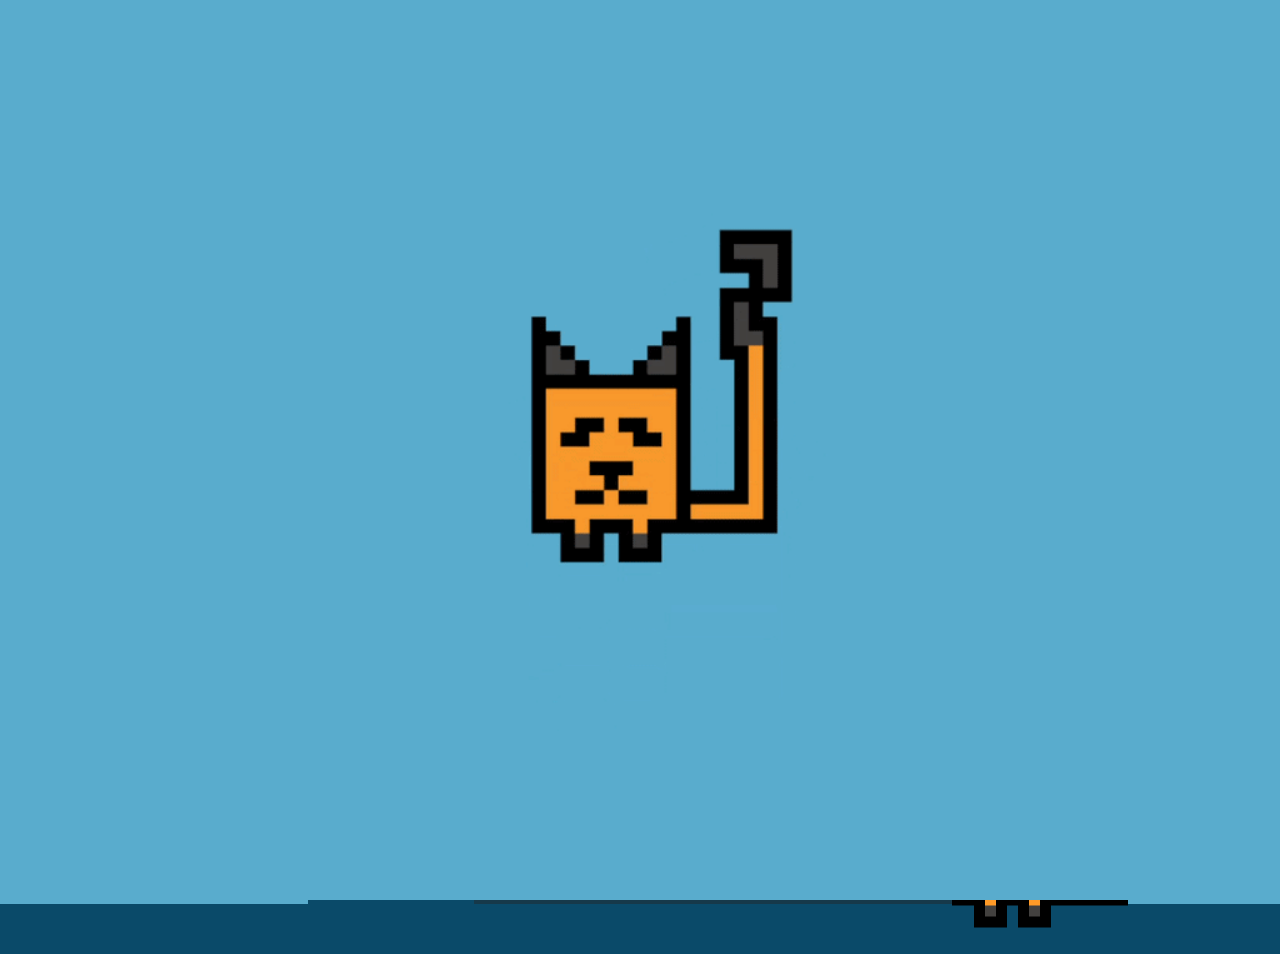
==== commit 57334147: "Added adoptive version for fish-count game" ====
--- a/index.html
+++ b/index.html
@@ -82,6 +82,7 @@
         <img class="dialog-box__paw-btn" src="images/paw-btn.png" width="231" height="220" alt="Кнопка-лапка">
         <img class="dialog-box__paw-btn dialog-box__paw-btn--active" src="images/paw-btn-active.png" width="231" height="220" alt="Кнопка-лапка активная">
       </button>
+      <p class="dialog-box__tip" id="dialogTip">Нажми на лапку!</p>
     </div>
   </div>
   <footer class="footer">
--- a/css/style.css
+++ b/css/style.css
@@ -556,6 +556,24 @@
 .dialog-box__paw-btn--active {
   display: none;
 }
+.dialog-box__tip {
+  position: absolute;
+  -webkit-user-select: none;
+     -moz-user-select: none;
+          user-select: none;
+  text-align: center;
+  color: #FFFFFF;
+  font-size: 50px;
+  bottom: -55%;
+  left: 50%;
+  transform: translateX(-50%);
+}
+@media (max-width: 767px) {
+  .dialog-box__tip {
+    font-size: 25px;
+    bottom: -30%;
+  }
+}
 
 .header {
   padding: 10px 0;
@@ -637,7 +655,7 @@
 }
 @media (max-width: 767px) {
   .codebox__code {
-    font-size: 24pt;
+    font-size: 55px;
   }
 }
 @media (max-width: 767px) {
@@ -651,6 +669,106 @@
     width: 28px;
     height: 34px;
   }
+}
+
+.result {
+  width: 100%;
+  height: 100%;
+  inset: 0;
+  background-color: rgba(33, 68, 85, 0.81);
+  display: flex;
+  justify-content: center;
+  align-items: center;
+  position: relative;
+}
+@media (max-width: 767px) {
+  .result {
+    border-radius: 33px;
+  }
+}
+.result__content {
+  position: absolute;
+  top: 35%;
+  left: 50%;
+  transform: translateX(-50%);
+  width: 100%;
+  padding: 0 100px;
+  display: flex;
+  gap: 15px;
+  flex-direction: column;
+  align-items: center;
+  justify-content: center;
+}
+@media (max-width: 767px) {
+  .result__content {
+    top: 30%;
+    gap: 20px;
+  }
+}
+.result__cat-img {
+  -webkit-user-select: none;
+     -moz-user-select: none;
+          user-select: none;
+  position: absolute;
+  top: -105%;
+  left: 50%;
+  transform: translateX(-50%);
+}
+@media (max-width: 767px) {
+  .result__cat-img {
+    top: -60%;
+    width: 35%;
+  }
+}
+.result__bg-image {
+  -webkit-user-select: none;
+     -moz-user-select: none;
+          user-select: none;
+}
+@media (max-width: 767px) {
+  .result__bg-image {
+    width: 70vw;
+  }
+}
+.result__text {
+  white-space: pre-wrap;
+  text-align: center;
+  -webkit-user-select: none;
+     -moz-user-select: none;
+          user-select: none;
+  margin: 0;
+  font-family: "Days One";
+  font-size: 56px;
+  color: #FFFFFF;
+}
+@media (max-width: 767px) {
+  .result__text {
+    font-size: 45px;
+  }
+}
+.result__link {
+  z-index: 5;
+  display: block;
+  cursor: pointer;
+  position: absolute;
+  bottom: -93%;
+  left: 50%;
+  transform: translateX(-50%);
+}
+@media (max-width: 767px) {
+  .result__link {
+    width: 35%;
+    bottom: -50%;
+  }
+}
+.result__link:hover .result__link-img {
+  display: none;
+}
+.result__link:hover .result__link-img--active {
+  display: block;
+}
+.result__link-img--active {
+  display: none;
 }
 
 .main-page__wrapper {
@@ -726,6 +844,14 @@
   border: 14px solid #0A4A69;
   border-radius: 43px;
 }
+@media (max-width: 767px) {
+  .game__field {
+    width: 95%;
+    aspect-ratio: 320/611;
+    background-image: url("../images/game-1-bg-mobile.png");
+    border-width: 8px;
+  }
+}
 .game__fish {
   position: absolute;
   padding: 0;
@@ -749,111 +875,115 @@
   top: 15%;
   left: 10%;
 }
+@media (max-width: 767px) {
+  .game__fish--1 {
+    width: 25%;
+    top: 10%;
+    left: 10%;
+  }
+}
 .game__fish--2 {
   top: 14%;
   right: 25%;
 }
+@media (max-width: 767px) {
+  .game__fish--2 {
+    width: 20%;
+    top: 10%;
+    right: 20%;
+  }
+}
 .game__fish--3 {
   bottom: 0%;
   left: 35%;
 }
+@media (max-width: 767px) {
+  .game__fish--3 {
+    width: 28%;
+    bottom: -5%;
+    left: 23%;
+  }
+}
 .game__fish--4 {
   top: 19%;
   left: 35%;
 }
+@media (max-width: 767px) {
+  .game__fish--4 {
+    width: 30%;
+    top: 24%;
+    left: 30%;
+  }
+}
 .game__fish--5 {
   bottom: 10%;
   right: 14%;
 }
+@media (max-width: 767px) {
+  .game__fish--5 {
+    width: 22%;
+    top: 30%;
+    right: 10%;
+  }
+}
 .game__fish--6 {
   top: 45%;
   left: 13%;
 }
+@media (max-width: 767px) {
+  .game__fish--6 {
+    width: 32%;
+    top: 38%;
+    left: 13%;
+  }
+}
 .game__fish--7 {
   top: 31%;
   right: 7%;
 }
+@media (max-width: 767px) {
+  .game__fish--7 {
+    width: 21%;
+    top: 72%;
+    right: 43%;
+  }
+}
 .game__fish--8 {
   bottom: 15%;
   left: 14%;
 }
+@media (max-width: 767px) {
+  .game__fish--8 {
+    width: 23%;
+    bottom: 15%;
+    left: 6%;
+  }
+}
 .game__fish--9 {
   right: 15%;
   bottom: 0%;
 }
+@media (max-width: 767px) {
+  .game__fish--9 {
+    width: 42%;
+    right: 5%;
+    bottom: 5%;
+  }
+}
 .game__fish--10 {
   top: 50%;
   left: 40%;
 }
+@media (max-width: 767px) {
+  .game__fish--10 {
+    width: 55%;
+    top: 55%;
+    left: 25%;
+  }
+}
 .game__img {
   display: block;
   width: 100%;
-}
-.game__result {
-  width: 100%;
-  height: 100%;
-  inset: 0;
-  background-color: rgba(33, 68, 85, 0.81);
-  display: flex;
-  justify-content: center;
-  align-items: center;
-  position: relative;
-}
-.game__result-content {
-  position: absolute;
-  top: 35%;
-  left: 50%;
-  transform: translateX(-50%);
-  width: 100%;
-  padding: 0 100px;
-  display: flex;
-  gap: 15px;
-  flex-direction: column;
-  align-items: center;
-  justify-content: center;
-}
-.game__result-img {
-  -webkit-user-select: none;
-     -moz-user-select: none;
-          user-select: none;
-  position: absolute;
-  top: -105%;
-  left: 50%;
-  transform: translateX(-50%);
-}
-.game__result-bg-image {
-  -webkit-user-select: none;
-     -moz-user-select: none;
-          user-select: none;
-}
-.game__result-text {
-  white-space: pre-wrap;
-  text-align: center;
-  -webkit-user-select: none;
-     -moz-user-select: none;
-          user-select: none;
-  margin: 0;
-  font-family: "Days One";
-  font-size: 56px;
-  color: #FFFFFF;
-}
-.game__result-link {
-  z-index: 5;
-  display: block;
-  cursor: pointer;
-  position: absolute;
-  bottom: -93%;
-  left: 50%;
-  transform: translateX(-50%);
-}
-.game__result-link:hover .game__result-link-img {
-  display: none;
-}
-.game__result-link:hover .game__result-link-img--active {
-  display: block;
-}
-.game__result-link-img--active {
-  display: none;
 }
 
 .footer {
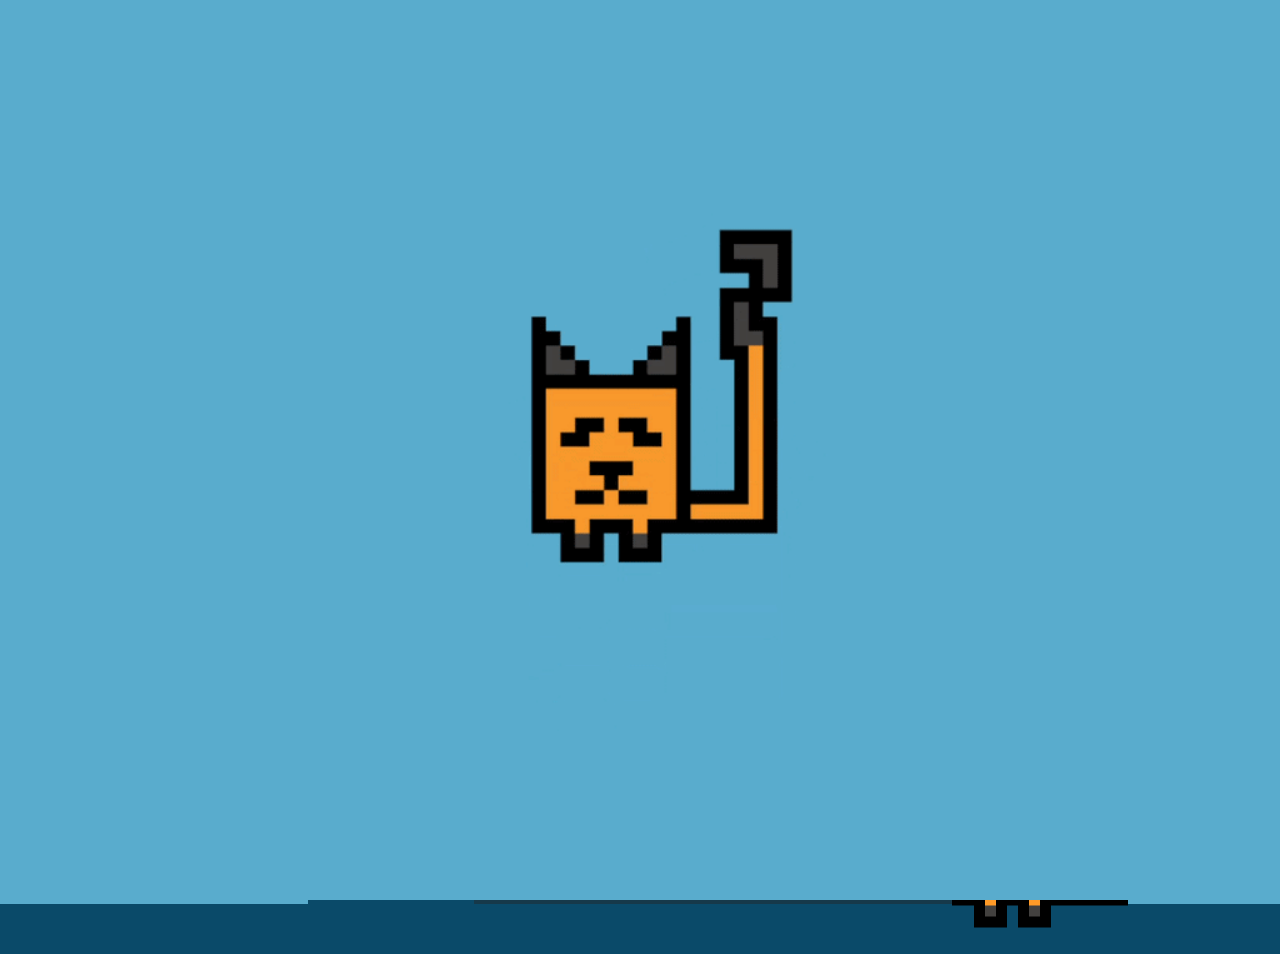
==== commit edb11739: "Major update of main.js" ====
--- a/index.html
+++ b/index.html
@@ -33,27 +33,34 @@
         <h1 class="visually-hidden">Код в Квадрате - Математические игры для детей</h1>
         <div class="main-page__wrapper">
           <img class="main-page__pawprint-img" src="images/pawprint.png" width="273" height="412" alt="Лапки">
-          <a class="main-page__game-link" href="fish-count-game.html" aria-label="Ссылка на игру">
+          <a class="main-page__game-link" id="game-link" href="fish-count-game.html" aria-label="Ссылка на игру">
           </a>
-          <ul class="codebox__list">
-            <li class="codebox__item">
-              <div class="codebox__box codebox__box--secret">
+          <ul class="codebox">
+            <li class="codebox__list-item">
+              <div class="codebox__box codebox__box--bright" id="codebox-1">
                 <img class="codebox__icon-question-mark" src="images/question-mark.png" width="40" height="65" alt="Вопросительный знак">
+                <span class="codebox__code visually-hidden" id="firstCodeNum"></span>
               </div>
             </li>
-            <li class="codebox__item">
-              <div class="codebox__box">
+            <li class="codebox__list-item">
+              <div class="codebox__box" id="codebox-2">
                 <img class="codebox__icon-lock" src="images/lock.png" width="66" height="78" alt="Замок">
+                <img class="codebox__icon-question-mark visually-hidden" src="images/question-mark.png" width="40" height="65" alt="Вопросительный знак">
+                <span class="codebox__code visually-hidden" id="secondCodeNum"></span>
               </div>
             </li>
-            <li class="codebox__item">
-              <div class="codebox__box">
+            <li class="codebox__list-item">
+              <div class="codebox__box" id="codebox-3">
                 <img class="codebox__icon-lock" src="images/lock.png" width="66" height="78" alt="Замок">
+                <img class="codebox__icon-question-mark visually-hidden" src="images/question-mark.png" width="40" height="65" alt="Вопросительный знак">
+                <span class="codebox__code visually-hidden" id="thirdCodeNum"></span>
               </div>
             </li>
-            <li class="codebox__item">
-              <div class="codebox__box">
+            <li class="codebox__list-item">
+              <div class="codebox__box" id="codebox-4">
                 <img class="codebox__icon-lock" src="images/lock.png" width="66" height="78" alt="Замок">
+                <img class="codebox__icon-question-mark visually-hidden" src="images/question-mark.png" width="40" height="65" alt="Вопросительный знак">
+                <span class="codebox__code visually-hidden" id="fourthCodeNum"></span>
               </div>
             </li>
           </ul>
@@ -90,7 +97,7 @@
        <img class="footer__cat-smiling-img" src="images/sitting-kitten.png" width="187" height="187" alt="Котёнок">
     </div>
   </footer>
-  <script src="js/main.js"></script>
+  <script type="module" src="js/main.js"></script>
 </body>
 
 </html>
--- a/css/style.css
+++ b/css/style.css
@@ -533,7 +533,7 @@
 }
 .dialog-box__btn {
   position: absolute;
-  bottom: -35%;
+  bottom: -47%;
   left: 50%;
   transform: translateX(-50%);
 }
@@ -564,7 +564,7 @@
   text-align: center;
   color: #FFFFFF;
   font-size: 50px;
-  bottom: -55%;
+  bottom: -64%;
   left: 50%;
   transform: translateX(-50%);
 }
@@ -617,7 +617,7 @@
   display: block;
 }
 
-.codebox__list {
+.codebox {
   display: flex;
   list-style-type: none;
   padding: 0;
@@ -639,7 +639,7 @@
     border-width: 7px;
   }
 }
-.codebox__box--secret {
+.codebox__box--bright {
   background-color: #90C9F3;
   border-color: #0A4A69;
 }
@@ -684,6 +684,18 @@
 @media (max-width: 767px) {
   .result {
     border-radius: 33px;
+    position: inherit;
+  }
+}
+.result__bg-image {
+  -webkit-user-select: none;
+     -moz-user-select: none;
+          user-select: none;
+}
+@media (max-width: 767px) {
+  .result__bg-image {
+    width: 87vw;
+    position: relative;
   }
 }
 .result__content {
@@ -701,7 +713,9 @@
 }
 @media (max-width: 767px) {
   .result__content {
-    top: 30%;
+    top: 50%;
+    left: 0%;
+    transform: translateY(-50%);
     gap: 20px;
   }
 }
@@ -716,18 +730,8 @@
 }
 @media (max-width: 767px) {
   .result__cat-img {
-    top: -60%;
+    top: -55%;
     width: 35%;
-  }
-}
-.result__bg-image {
-  -webkit-user-select: none;
-     -moz-user-select: none;
-          user-select: none;
-}
-@media (max-width: 767px) {
-  .result__bg-image {
-    width: 70vw;
   }
 }
 .result__text {
@@ -758,7 +762,7 @@
 @media (max-width: 767px) {
   .result__link {
     width: 35%;
-    bottom: -50%;
+    bottom: -45%;
   }
 }
 .result__link:hover .result__link-img {
@@ -810,17 +814,45 @@
   aspect-ratio: 1070/600;
   border: 14px solid #0A4A69;
   border-radius: 43px;
-  background-image: url("../images/preshow-1.png");
   background-repeat: no-repeat;
   background-position: center;
   background-size: cover;
+}
+.main-page__game-link--fish {
+  background-image: url("../images/preshow-1.png");
+}
+.main-page__game-link--house {
+  background-image: url("../images/preshow-2.png");
+}
+.main-page__game-link--numbers {
+  background-image: url("../images/preshow-3.png");
+}
+.main-page__game-link--coloring {
+  background-image: url("../images/preshow-4.png");
+}
+.main-page__game-link--final {
+  background-image: url("../images/preshow-5.png");
 }
 @media (max-width: 767px) {
   .main-page__game-link {
     width: 95%;
     aspect-ratio: 300/500;
     border-width: 8px;
+  }
+  .main-page__game-link--fish {
     background-image: url("../images/preshow-mobile-1.png");
+  }
+  .main-page__game-link--house {
+    background-image: url("../images/preshow-mobile-2.png");
+  }
+  .main-page__game-link--numbers {
+    background-image: url("../images/preshow-mobile-3.png");
+  }
+  .main-page__game-link--coloring {
+    background-image: url("../images/preshow-mobile-4.png");
+  }
+  .main-page__game-link--final {
+    background-image: url("../images/preshow-mobile-5.png");
   }
 }
 .main-page__game-link:hover, .main-page__game-link:focus-visible {
@@ -838,18 +870,40 @@
   max-width: 1350px;
   aspect-ratio: 16/9;
   margin: 0 auto;
-  background-image: url("../images/game-1-bg.png");
   background-size: cover;
   background-position: center;
   border: 14px solid #0A4A69;
   border-radius: 43px;
 }
+.game__field--fish {
+  background-image: url("../images/game-1-bg.png");
+}
+.game__field--house {
+  background-image: url("../images/game-2-bg.png");
+}
+.game__field--numbers {
+  background-image: url("../images/game-3-bg.png");
+}
+.game__field--coloring {
+  background-image: url("../images/game-4-bg.png");
+}
 @media (max-width: 767px) {
   .game__field {
     width: 95%;
     aspect-ratio: 320/611;
+    border-width: 8px;
+  }
+  .game__field--fish {
     background-image: url("../images/game-1-bg-mobile.png");
-    border-width: 8px;
+  }
+  .game__field--house {
+    background-image: url("../images/game-2-bg-mobile.png");
+  }
+  .game__field--numbers {
+    background-image: url("../images/game-3-bg-mobile.png");
+  }
+  .game__field--coloring {
+    background-image: url("../images/game-4-bg-mobile.png");
   }
 }
 .game__fish {
@@ -858,12 +912,17 @@
   margin: 0;
   height: -moz-fit-content;
   height: fit-content;
+  -webkit-user-select: none;
+     -moz-user-select: none;
+          user-select: none;
   transition: filter 0.15s ease;
   transform: translateX(-50%);
   transform: translateY(-50%);
 }
-.game__fish:hover {
-  filter: drop-shadow(4px 0 0 #FFFFFF) drop-shadow(-4px 0 0 #FFFFFF) drop-shadow(0 4px 0 #FFFFFF) drop-shadow(0 -4px 0 #FFFFFF);
+@media (hover: hover) {
+  .game__fish--stroke:hover {
+    filter: drop-shadow(4px 0 0 #FFFFFF) drop-shadow(-4px 0 0 #FFFFFF) drop-shadow(0 4px 0 #FFFFFF) drop-shadow(0 -4px 0 #FFFFFF);
+  }
 }
 .game__fish--correct {
   filter: drop-shadow(4px 0 0 #39d353) drop-shadow(-4px 0 0 #39d353) drop-shadow(0 4px 0 #39d353) drop-shadow(0 -4px 0 #39d353);
@@ -984,6 +1043,218 @@
 .game__img {
   display: block;
   width: 100%;
+}
+.game__numbers-panel {
+  position: absolute;
+  z-index: 1;
+  height: 90%;
+  width: 18%;
+  background-color: #DEFFE9;
+  border: 5px solid #36823F;
+  border-radius: 25px;
+  right: 1%;
+  top: 50%;
+  transform: translateY(-50%);
+  display: grid;
+  grid-template-columns: auto auto;
+  align-items: center;
+  justify-content: center;
+  padding: 10px 15px 15px 15px;
+  gap: 5px;
+}
+@media (max-width: 767px) {
+  .game__numbers-panel {
+    top: 2%;
+    right: 50%;
+    transform: translateX(50%);
+    width: 90%;
+    height: 25%;
+    grid-template-columns: repeat(5, auto);
+    border-width: 2px;
+    padding: 5px;
+    gap: 1px;
+  }
+}
+.game__number {
+  width: -moz-fit-content;
+  width: fit-content;
+  height: auto;
+}
+
+.houses .house__floor {
+  background-color: var(--floor-background);
+  border: 2px solid var(--floor-border);
+  position: relative;
+  display: flex;
+  align-items: center;
+  justify-content: center;
+}
+.houses .house__answer {
+  position: relative;
+  flex-shrink: 0;
+  display: block;
+}
+.houses .house__answer-number, .houses .house__answer-window {
+  position: absolute;
+  inset: 0;
+}
+.houses .house__floor-number, .houses .house__answer-number {
+  display: block;
+  background-color: var(--floor-number);
+  mask-repeat: no-repeat;
+  mask-position: center;
+  mask-size: contain;
+  -webkit-mask-repeat: no-repeat;
+  -webkit-mask-position: center;
+  -webkit-mask-size: contain;
+}
+.houses .house__plus {
+  display: block;
+  flex-shrink: 0;
+}
+.houses .house__answer-number {
+  position: relative;
+}
+.houses .house__answer-window {
+  position: absolute;
+  z-index: 2;
+  background-color: #FFFFFF;
+}
+.houses .house__roof {
+  position: relative;
+  background-color: var(--roof-border);
+  clip-path: polygon(50% 0, 100% 100%, 0 100%);
+  display: flex;
+  align-items: center;
+  justify-content: center;
+}
+.houses .house__roof::after {
+  content: "";
+  position: absolute;
+  top: 5px;
+  left: 5px;
+  right: 5px;
+  bottom: 5px;
+  background-color: var(--roof-background);
+  clip-path: polygon(50% 0, 100% 100%, 0 100%);
+}
+.houses .house__roof-number {
+  position: relative;
+  z-index: 1;
+  display: block;
+  background-color: var(--roof-number);
+  mask-repeat: no-repeat;
+  mask-position: center;
+  mask-size: contain;
+  -webkit-mask-repeat: no-repeat;
+  -webkit-mask-position: center;
+  -webkit-mask-size: contain;
+}
+.houses .house__answer-window {
+  position: absolute;
+  border-radius: 28px;
+  background-color: #FFFFFF;
+  z-index: 2;
+}
+.houses .house--2 .house__floor {
+  width: 439px;
+  height: 252px;
+}
+.houses .house--2 .house__floor-number {
+  height: 134px;
+}
+.houses .house--2 .house__plus {
+  width: 92px;
+  height: 92px;
+}
+.houses .house--2 .house__roof {
+  width: 582px;
+  height: 189px;
+}
+.houses .house--2 .house__roof-number {
+  height: 111px;
+}
+.houses .house--2 .house__answer-window {
+  width: 127px;
+  height: 155px;
+}
+.houses .house--2 .house__answer-number {
+  height: 134px;
+}
+.houses .house--3 .house__floor {
+  width: 344px;
+  height: 188px;
+}
+.houses .house--3 .house__floor-number {
+  height: 111px;
+}
+.houses .house--3 .house__plus {
+  width: 67px;
+  height: 67px;
+}
+.houses .house--3 .house__roof {
+  width: 481px;
+  height: 156px;
+}
+.houses .house--3 .house__roof-number {
+  height: 97px;
+}
+.houses .house--3 .house__answer-window {
+  width: 103px;
+  height: 126px;
+}
+.houses .house--3 .house__answer-number {
+  height: 111px;
+}
+.houses .house--4 .house__floor {
+  width: 330px;
+  height: 149px;
+}
+.houses .house--4 .house__floor-number {
+  height: 89px;
+}
+.houses .house--4 .house__plus {
+  width: 55px;
+  height: 55px;
+}
+.houses .house--4 .house__roof {
+  width: 402px;
+  height: 153px;
+}
+.houses .house--4 .house__roof-number {
+  height: 87px;
+}
+.houses .house--4 .house__answer-window {
+  width: 91px;
+  height: 111px;
+}
+.houses .house--4 .house__answer-number {
+  height: 89px;
+}
+.houses .house--5 .house__floor {
+  width: 281px;
+  height: 123px;
+}
+.houses .house--5 .house__floor-number {
+  height: 75px;
+}
+.houses .house--5 .house__plus {
+  width: 55px;
+  height: 55px;
+}
+.houses .house--5 .house__roof {
+  width: 338px;
+  height: 153px;
+}
+.houses .house--5 .house__roof-number {
+  height: 81px;
+}
+.houses .house--5 .house__answer-window {
+  width: 82px;
+  height: 100px;
+}
+.houses .house--5 .house__answer-number {
+  height: 75px;
 }
 
 .footer {
